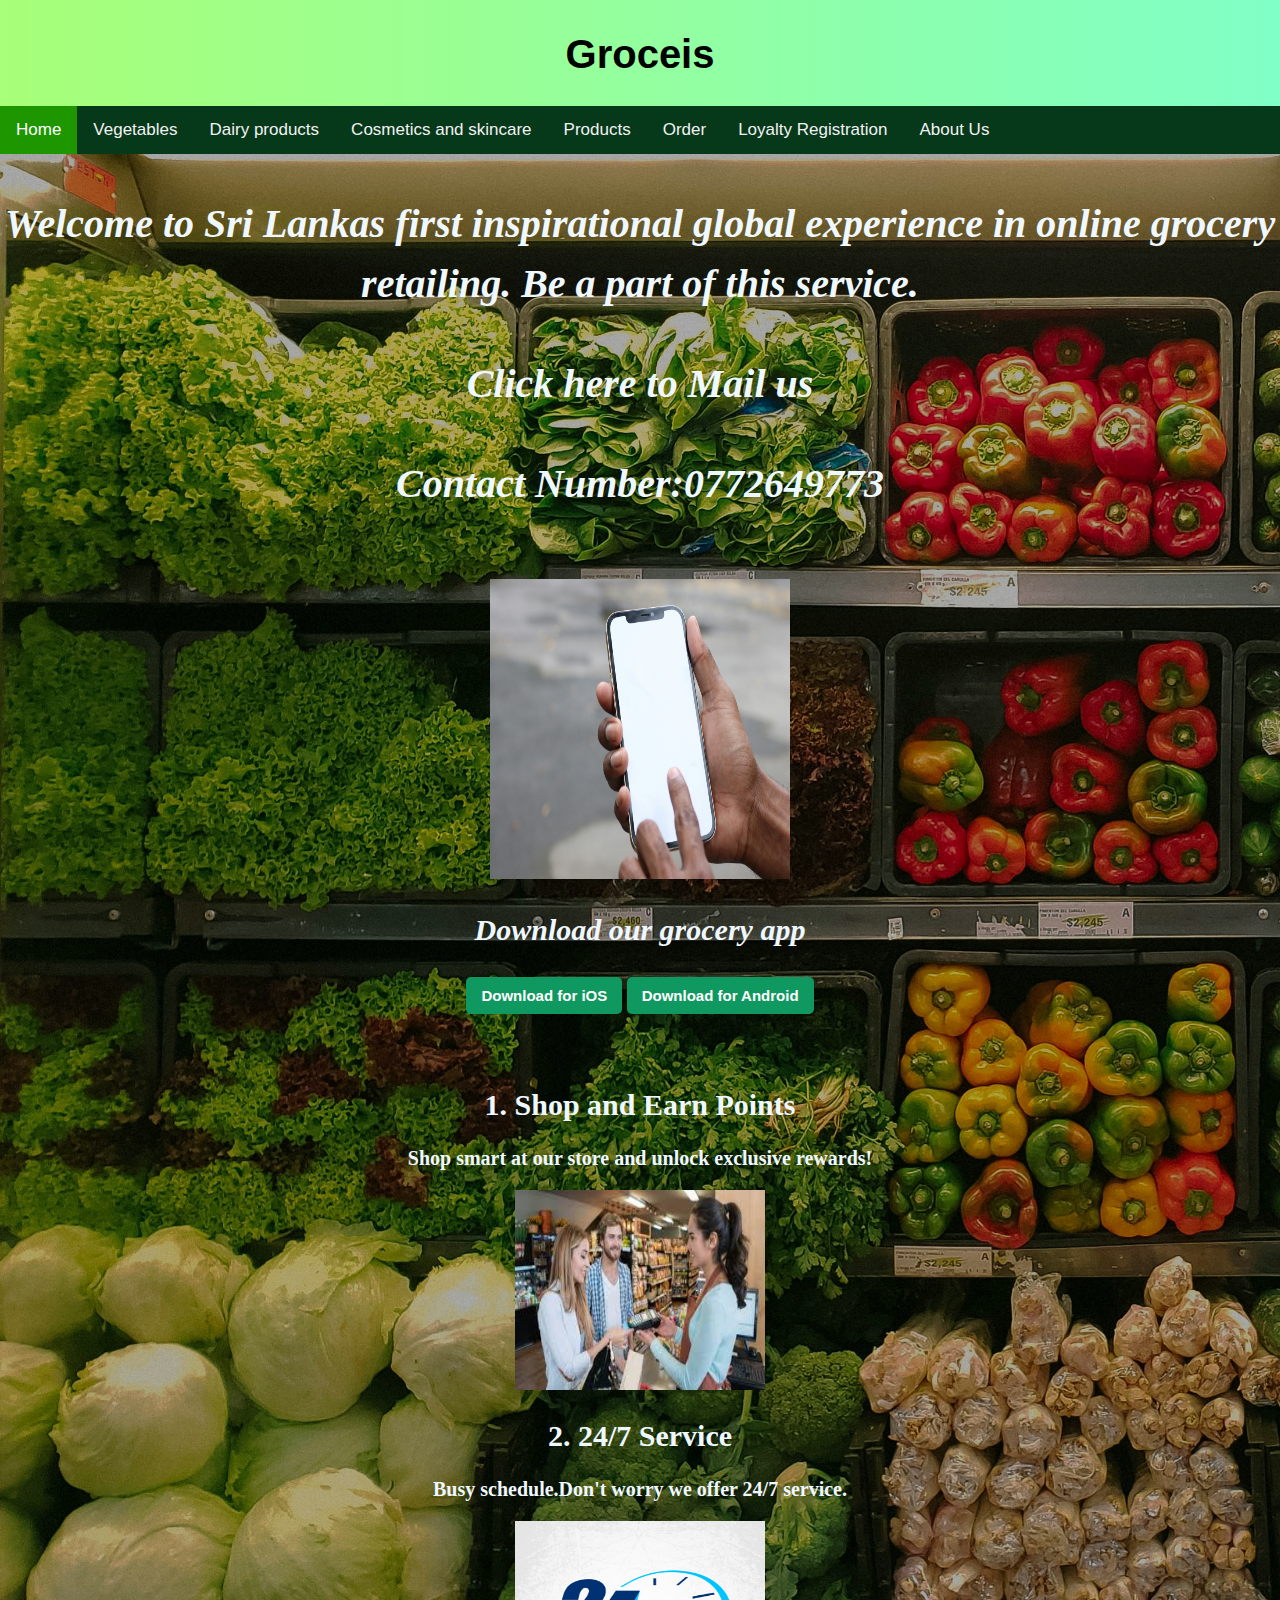
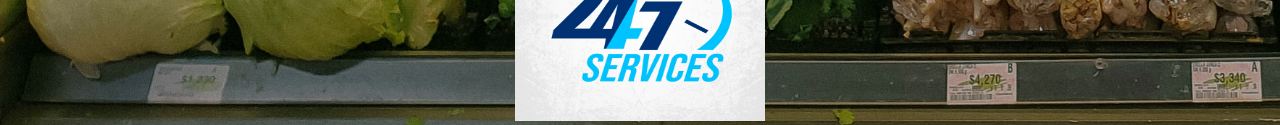
==== index.html @ 1fb584c6 "Add files via upload" ====
<!DOCTYPE html>
<html lang="en">
<head>
    <meta charset="UTF-8">
    <meta name="viewport" content="width=device-width, initial-scale=1.0">
    <title>Home page</title>
    <link rel="stylesheet" href="css_styles/home.css">
    <link rel="manifest" href="manifest.json">
    <link rel="apple-touch-icon" sizes="180x180" href="favicon_package_v0.16/apple-touch-icon.png">
    <link rel="icon" type="image/png" sizes="32x32" href="favicon_package_v0.16/favicon-32x32.png">
    <link rel="icon" type="image/png" sizes="16x16" href="favicon_package_v0.16/favicon-16x16.png">
    <link rel="manifest" href="/site.webmanifest">
    <link rel="mask-icon" href="/safari-pinned-tab.svg" color="#5bbad5">
    <meta name="msapplication-TileColor" content="#da532c">
    <meta name="theme-color" content="#ffffff">
        

   
</head>
<body>
    <header>
            <div class="logo"> 
                   <h1 class="header-title">Groceis</h1>
            </div> 
            <div class="navbar"> 
            <nav> 
                <ul class="nav" > 
                    <li> <a class="active" href="index.html">Home</a> </li> 
                    
                    <li> <a href="vegetable.html">Vegetables</a> </li> 
                        
                    <li> <a href="dairyproducts.html">Dairy products</a> </li> 
                    
                    <li><a href="Cosmetic-and-skincare-page.html">Cosmetics and skincare</a></li> 

                    <li><a href="product.html">Products</a></li>
                    
                    <li> <a href="order.html">Order</a> </li> 
                    
                    <li> <a href="loyaltyreg.html">Loyalty Registration</a></li> 

                    <li> <a href="aboutus.html">About Us</a></li> 
                </ul> 
            </nav> 
        </div>

    </header>
    <main>
<div class="content">
        <div class="intro">
            <div class="introtext">
                <p>Welcome to Sri Lankas first inspirational global experience in online grocery retailing. Be a part of this service. </p>
                <p><a href="mailto:customercare@mart.com">Click here to Mail us</a></p>  
                 <p>Contact Number:0772649773</p>
             </div>
             

            </div>
</div>

    
        <div class="download">
            <img class="app-dwld" src="homepageimages/homeimg6.jpg" alt="Image">
            <p class="app-dwldtext">Download our grocery app</p>
            <button class="btn"><i class="fa fa-download"></i> Download for iOS</button>
            <button class="btn"><i class="fa fa-download"></i>Download for Android</button>
        </div>
    

    <section class="features">

       <div class="fitem">
            <h2 class="fitemh">1.   Shop and Earn Points</h2>
            <p class="fitemp">Shop smart at our store and unlock exclusive rewards!</p>
            <img src="homepageimages/homeimg7.jpg" alt="Image">
        </div>

        <div class="fitem">
            <h2 class="fitemh">2.   24/7 Service</h2>
            <p class="fitemp">Busy schedule.Don't worry we offer 24/7 service.</p>
            <img  src="homepageimages/homeimg8.jpg" alt="Image">
        </div>

       
    </section>


     
     

    </main>

    <footer>

        

    </footer>
    
</body>
</html>
---- css_styles/home.css ----
.logo {
  text-align: center;
  padding-top: 5px;
  padding-bottom: 2px;
  background-image: url("../homepageimages/Summer\ Dog.jpg");
}

.header-title{
  font-size: 40px;
  color: black;
}


.navbar {
  background-color: #06381a;
  overflow: hidden;
}

.nav{
  padding: 0;
  margin-top: -16px;
  list-style-type: none;
}


.navbar a {
  float: left;
  color: #f2f2f2;
  text-align: center;
  padding: 14px 16px;
  text-decoration: none;
  font-size: 17px;
}


.navbar a:hover {
  background-color:#a8ff78;
  color: black;
}


.navbar a.active {
  background-color: #1E9600;
  color: white;
}

  body {
    font-family: Arial, sans-serif;
    margin: 0;
    padding: 0;
    background-color: white;
    color: #333;
    box-shadow: inset 0 0 0 100vmax rgba(0,0,0,.3);
    background-image: url("../homepageimages/groceries.jpg");
    background-repeat: no-repeat; 
    background-size: cover;

}


.introtext p{
  font-size: 40px;
  font-family: 'Times New Roman', Times, serif;
  font-style: oblique;
  line-height: 1.5;
  color: aliceblue;
  margin-bottom: 15px;
  text-align: center;
  font-weight: bolder;
}

.introtext a{
  color: aliceblue;
  text-decoration:none;
  font-weight: bolder;

}

.introtext a:hover{
  color: #0950ca;
}

.download{
  padding: 50px;
  text-align: center;
  color: aliceblue;
  text-decoration:none;
  font-weight: bolder;

}

.app-dwld{
  height: 300px;
  width: 300px;
  text-align: center;
  color: aliceblue;
  text-decoration:none;
  font-weight: bolder;
}

.app-dwldtext{
  text-align: center;
  font-size: 30px;
  font-family: 'Times New Roman', Times, serif;
  font-style: oblique;
}

.btn{
  background-color: #0f985f;
  color: #fff;
  border: none;
  padding: 10px 15px;
  cursor: pointer;
  border-radius: 5px;
  font-size: 15px;
  font-weight: bold;
}

.btn:hover{
  background-color: #046e29;
}

.fitem{
  text-align: center;
  color: aliceblue;
  text-decoration:none;
  font-weight: bolder;
  font-family: 'Times New Roman', Times, serif;
}

.fitemh{
  font-size: 30px;
}

.fitemp{
  font-size: 20px;
}

img{
  height: 200px;
  width: 250px;
}

 @media (max-width: 480px) {
  .header-title {
      font-size: 1.5em;
  }

  .nav li {
      font-size: 1em;
  }

  .introtext p {
      font-size: 1em;
  }

  .app-dwldtext {
      font-size: 1em;
  }

  .btn {
      font-size: 1em;
      padding: 10px;
      margin: 10px 0;
  }

  .fitemh {
      font-size: 1.2em;
  }

  .fitemp {
      font-size: 1em;
  }
}
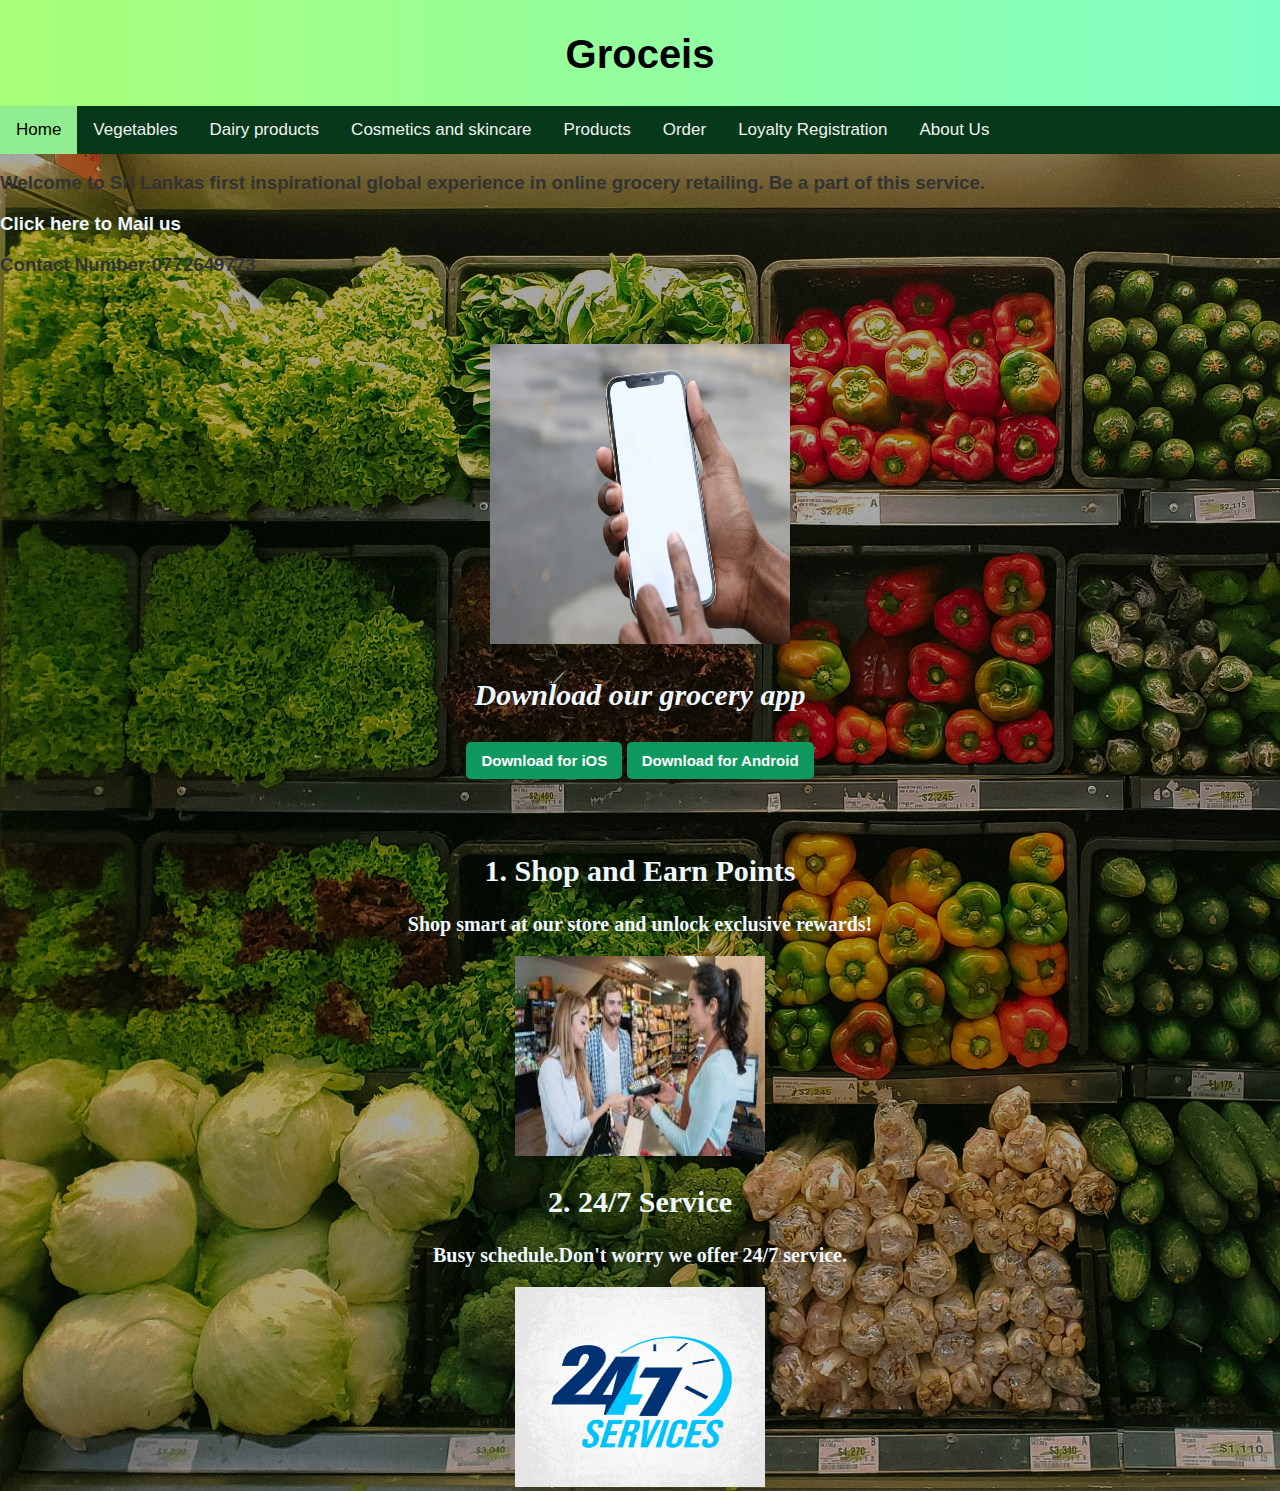
==== commit 44a782c9: "Add files via upload" ====
--- a/index.html
+++ b/index.html
@@ -49,9 +49,9 @@
 <div class="content">
         <div class="intro">
             <div class="introtext">
-                <p>Welcome to Sri Lankas first inspirational global experience in online grocery retailing. Be a part of this service. </p>
-                <p><a href="mailto:customercare@mart.com">Click here to Mail us</a></p>  
-                 <p>Contact Number:0772649773</p>
+                <h3>Welcome to Sri Lankas first inspirational global experience in online grocery retailing. Be a part of this service. </h3>
+                <h3><a href="mailto:customercare@mart.com">Click here to Mail us</a></h3>  
+                 <h3>Contact Number:0772649773</h3>
              </div>
              
 
@@ -60,7 +60,7 @@
 
     
         <div class="download">
-            <img class="app-dwld" src="homepageimages/homeimg6.jpg" alt="Image">
+            <img class="app-dwld" src="homepageimages/homeimg6.jpg" alt="Download grocery app">
             <p class="app-dwldtext">Download our grocery app</p>
             <button class="btn"><i class="fa fa-download"></i> Download for iOS</button>
             <button class="btn"><i class="fa fa-download"></i>Download for Android</button>
@@ -72,13 +72,13 @@
        <div class="fitem">
             <h2 class="fitemh">1.   Shop and Earn Points</h2>
             <p class="fitemp">Shop smart at our store and unlock exclusive rewards!</p>
-            <img src="homepageimages/homeimg7.jpg" alt="Image">
+            <img src="homepageimages/homeimg7.jpg" alt="People">
         </div>
 
         <div class="fitem">
             <h2 class="fitemh">2.   24/7 Service</h2>
             <p class="fitemp">Busy schedule.Don't worry we offer 24/7 service.</p>
-            <img  src="homepageimages/homeimg8.jpg" alt="Image">
+            <img  src="homepageimages/homeimg8.jpg" alt="24/7 service">
         </div>
 
        
--- a/css_styles/home.css
+++ b/css_styles/home.css
@@ -40,8 +40,10 @@
 
 
 .navbar a.active {
-  background-color: #1E9600;
-  color: white;
+  
+  
+  color: black;
+  background-color: lightgreen;
 }
 
   body {
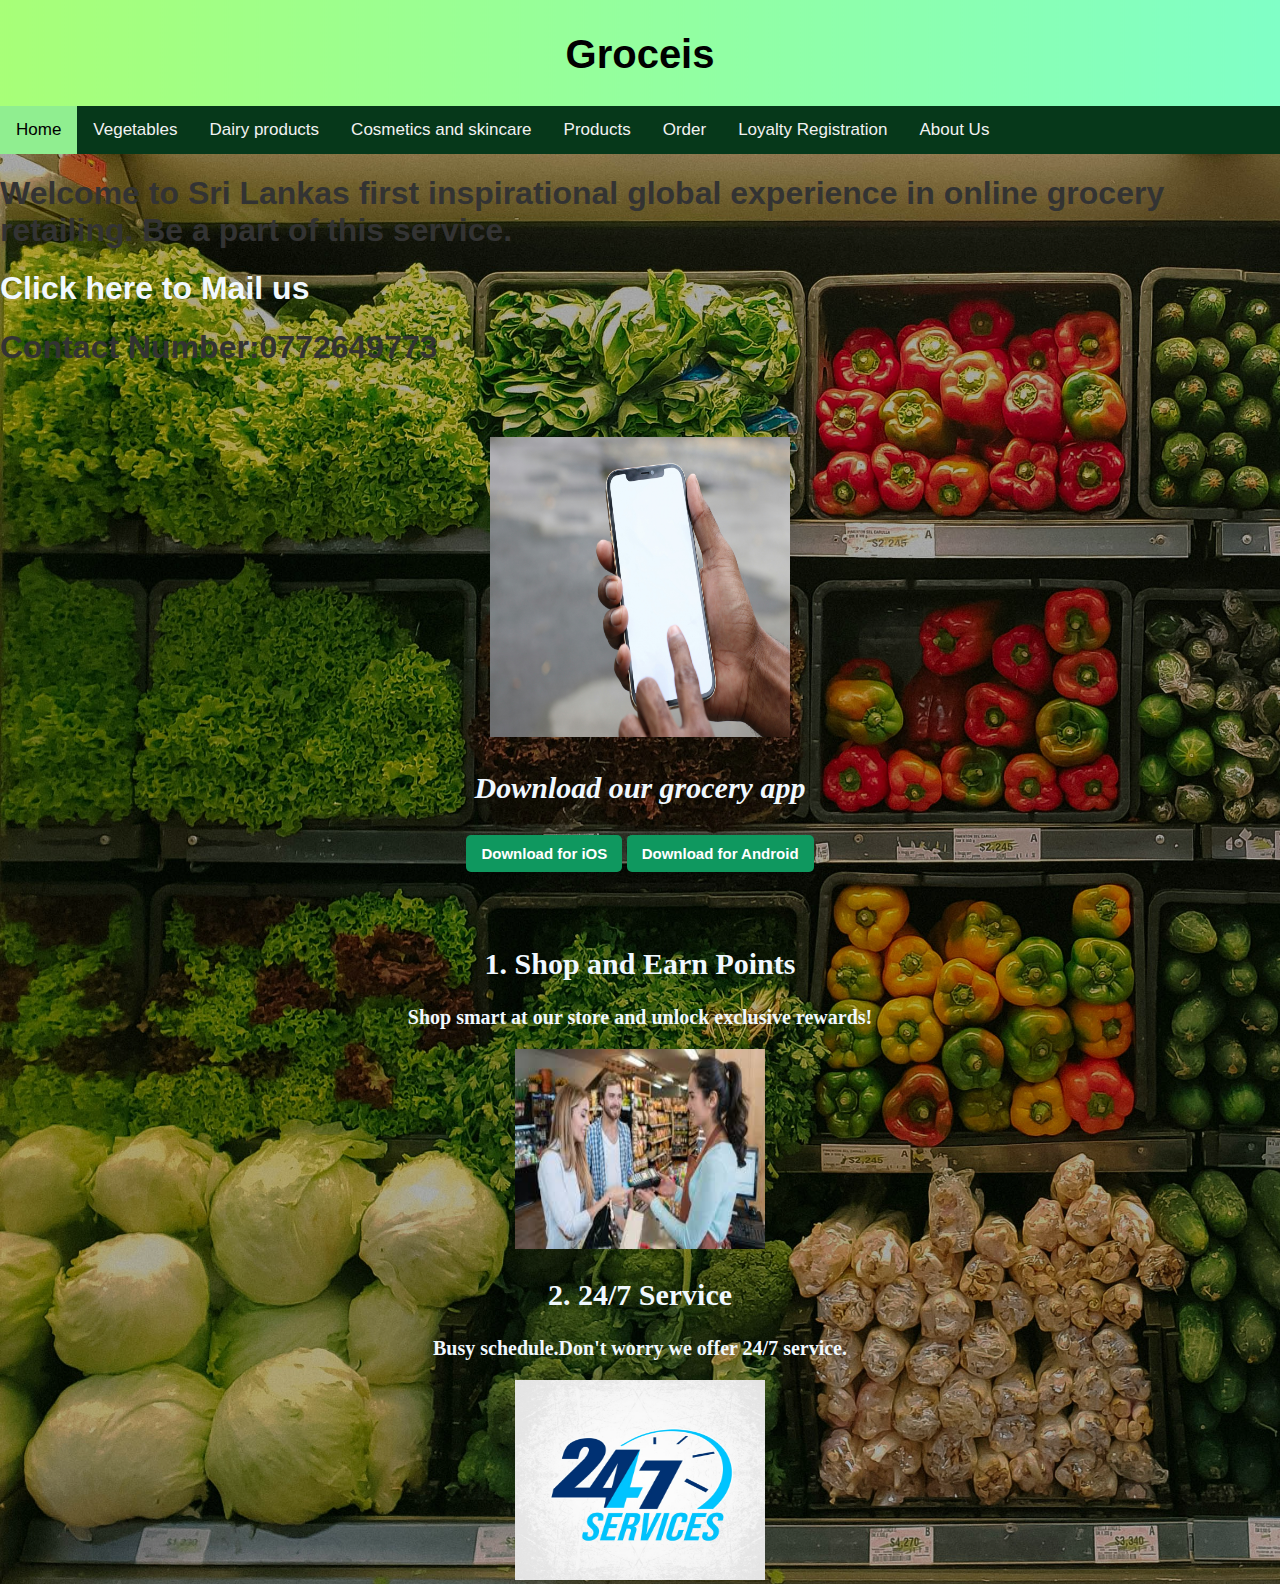
==== commit 4d72629b: "Update index.html" ====
--- a/index.html
+++ b/index.html
@@ -49,9 +49,9 @@
 <div class="content">
         <div class="intro">
             <div class="introtext">
-                <h3>Welcome to Sri Lankas first inspirational global experience in online grocery retailing. Be a part of this service. </h3>
-                <h3><a href="mailto:customercare@mart.com">Click here to Mail us</a></h3>  
-                 <h3>Contact Number:0772649773</h3>
+                <h1>Welcome to Sri Lankas first inspirational global experience in online grocery retailing. Be a part of this service. </h1>
+                <h1><a href="mailto:customercare@mart.com">Click here to Mail us</a></h1>  
+                 <h1>Contact Number:0772649773</h1>
              </div>
              
 
@@ -97,4 +97,4 @@
     </footer>
     
 </body>
-</html>+</html>
